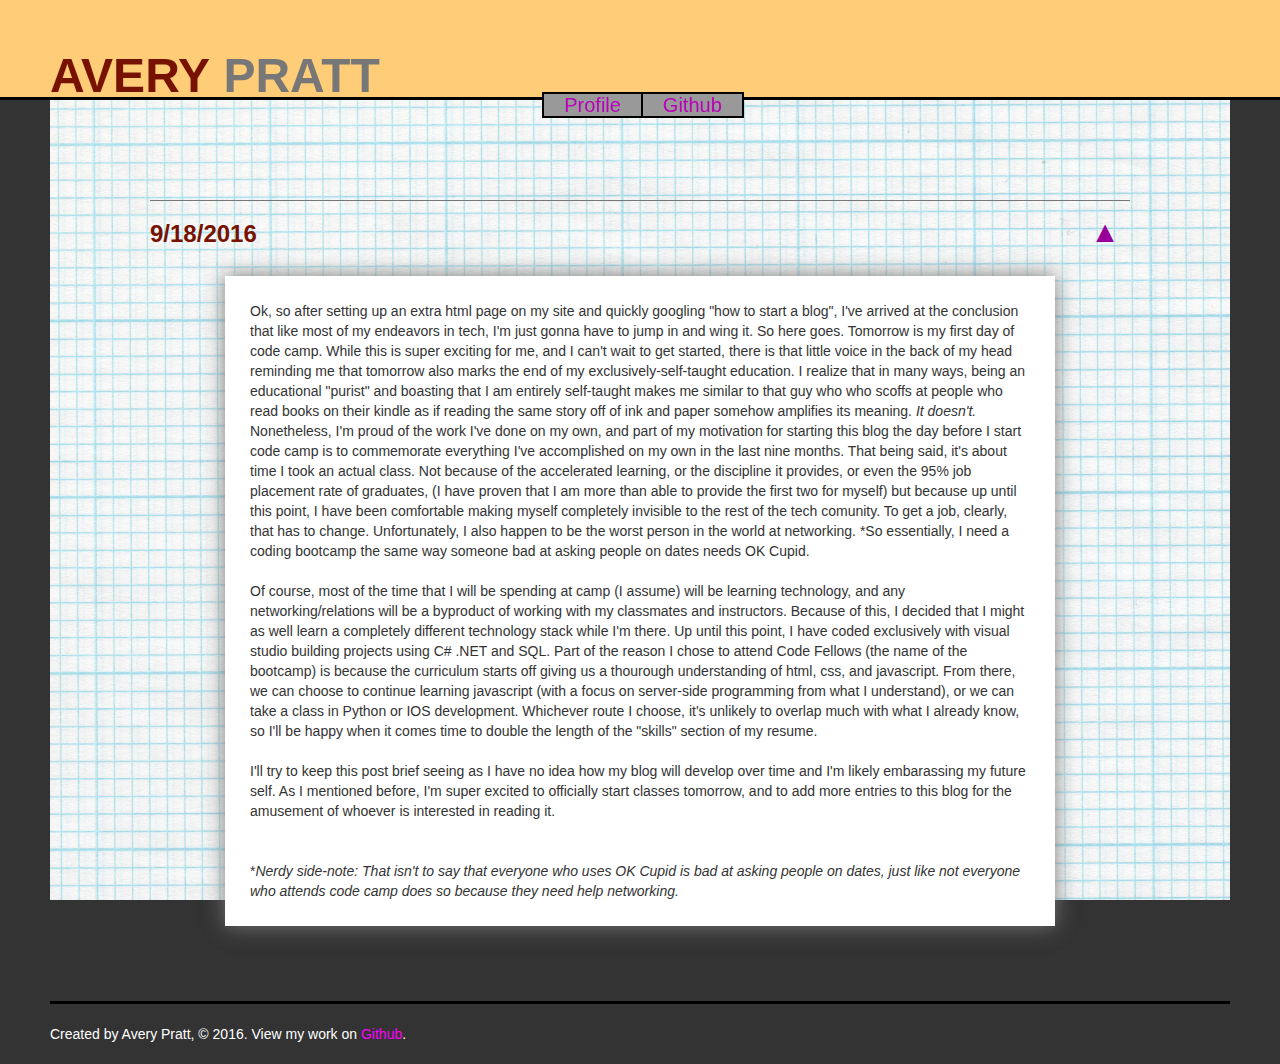
==== AveryPrattWebsite/Blog.html @ a18e326f "Add files via upload" ====
﻿<!DOCTYPE html>
<html lang="en">
<head>
    <meta charset="utf-8">
    <meta http-equiv="X-UA-Compatible" content="IE=edge">
    <meta name="viewport" content="width=device-width, initial-scale=1">
    <!-- The above 3 meta tags *must* come first in the head; any other head content must come *after* these tags -->
    <title>Avery Pratt</title>

    <meta name="viewport" content="width=device-width, initial-scale=.5">

    <!-- Bootstrap -->
    <link href="bootstrap/css/bootstrap.min.css" rel="stylesheet">

    <!-- My StyleSheet -->
    <link href="StyleSheet.css" rel="stylesheet" type="text/css" />

    <!-- HTML5 shim and Respond.js for IE8 support of HTML5 elements and media queries -->
    <!-- WARNING: Respond.js doesn't work if you view the page via file:// -->
    <!--[if lt IE 9]>
      <script src="https://oss.maxcdn.com/html5shiv/3.7.2/html5shiv.min.js"></script>
      <script src="https://oss.maxcdn.com/respond/1.4.2/respond.min.js"></script>
    <![endif]-->
</head>
<body>
    <form id="form1">
        <div id="wrapper">
            <header>
                <div id="pageTop"></div>
                <h1 id="headerTitle"><strong><span1>AVERY</span1> <span2>PRATT</span2></strong></h1>
                <div class="headerDiv">
                    <a class="headerLink" href="Index.html">Profile</a>
                    <a class="headerLink" href="https://github.com/AveryPratt" target="_blank">Github</a>
                </div>
            </header>

            <!--<div id="content">
                <div class="itemDiv">
                    <div class="titleDiv">
                        <h3 id="profileAnchor" class="title"><strong>9/18/2016</strong></h3>
                        <a class="upButton" href="#content" onclick="smoothScroll">▲</a>
                    </div>
                    <div class="contentDiv">

                    </div>
                </div>
            </div>-->

            <div id="content">
                <div class="itemDiv">
                    <div class="titleDiv">
                        <h3 id="profileAnchor" class="title"><strong>9/18/2016</strong></h3>
                        <a class="upButton" href="#content" onclick="smoothScroll">▲</a>
                    </div>
                    <div class="contentDiv">
                        Ok, so after setting up an extra html page on my site and quickly googling "how to start a blog", I've arrived at the conclusion that like most of my endeavors in tech, I'm just gonna have to jump in and wing it. So here goes. Tomorrow is my first day of code camp. While this is super exciting for me, and I can't wait to get started, there is that little voice in the back of my head reminding me that tomorrow also marks the end of my exclusively-self-taught education. I realize that in many ways, being an educational "purist" and boasting that I am entirely self-taught makes me similar to that guy who who scoffs at people who read books on their kindle as if reading the same story off of ink and paper somehow amplifies its meaning. <em>It doesn't.</em> Nonetheless, I'm proud of the work I've done on my own, and part of my motivation for starting this blog the day before I start code camp is to commemorate everything I've accomplished on my own in the last nine months. That being said, it's about time I took an actual class. Not because of the accelerated learning, or the discipline it provides, or even the 95% job placement rate of graduates, (I have proven that I am more than able to provide the first two for myself) but because up until this point, I have been comfortable making myself completely invisible to the rest of the tech comunity. To get a job, clearly, that has to change. Unfortunately, I also happen to be the worst person in the world at networking. *So essentially, I need a coding bootcamp the same way someone bad at asking people on dates needs OK Cupid. <br /><br />

                        Of course, most of the time that I will be spending at camp (I assume) will be learning technology, and any networking/relations will be a byproduct of working with my classmates and instructors. Because of this, I decided that I might as well learn a completely different technology stack while I'm there. Up until this point, I have coded exclusively with visual studio building projects using C# .NET and SQL. Part of the reason I chose to attend Code Fellows (the name of the bootcamp) is because the curriculum starts off giving us a thourough understanding of html, css, and javascript. From there, we can choose to continue learning javascript (with a focus on server-side programming from what I understand), or we can take a class in Python or IOS development. Whichever route I choose, it's unlikely to overlap much with what I already know, so I'll be happy when it comes time to double the length of the "skills" section of my resume.<br /><br />

                        I'll try to keep this post brief seeing as I have no idea how my blog will develop over time and I'm likely embarassing my future self. As I mentioned before, I'm super excited to officially start classes tomorrow, and to add more entries to this blog for the amusement of whoever is interested in reading it.<br /><br /><br />


                        *<em>Nerdy side-note: That isn't to say that everyone who uses OK Cupid is bad at asking people on dates, just like not everyone who attends code camp does so because they need help networking.</em>
                    </div>
                </div>
            </div>
            <footer>
                <p>
                    Created by Avery Pratt, © 2016. View my work on <a class="footerLink" href="https://github.com/AveryPratt" target="_blank">Github</a>.<br />
                </p>
            </footer>
        </div>
    </form>
    <script src="Scripts/jquery-3.1.0.js"></script>
    <script id="smoothScroll">
        $(".headerLinkScroll, .upButton").click(function (event) {
            event.preventDefault();
            //calculate destination place
            var dest = 0;
            if ($(this.hash).offset().top > $(document).height() - $(window).height()) {
                dest = $(document).height() - $(window).height();
            } else {
                dest = $(this.hash).offset().top;
            }
            //go to destination
            $('html, body').animate({ scrollTop: dest }, 1000, 'swing');
        });
    </script>
</body>
</html>
---- AveryPrattWebsite/StyleSheet.css ----
﻿/*body{
    background-image: url(graphpaper.jpg);
    background-attachment: fixed;
    background-color: #ffcc77;
}*/
body{
    background-color: #333333;
}

header{
    position: fixed;
    z-index: 1;
    background-color: #ffcc77;
    color: #ffffff;
    height: 100px;
    width: 100%;
    padding: 0px 50px;
    border-bottom: 3px solid #000000;
}

.headerDiv{
    margin-top: -62px;
    text-align: center;
}

footer{
    color: #ffffff;
    margin: 20px 50px;
}

#content{
    padding: 200px 100px 0px 100px;
    border-bottom: 3px solid #000000;
    background-image: url(graphpaper.jpg);
    background-attachment: fixed;
    background-size: cover;
    margin-left: 50px;
    margin-right: 50px;
}

#profilepic{
    height: 300px;
    border: 10px solid #551100;
    box-shadow: #777777 0px 0px 20px 0px;
    margin-bottom: 20px;
}

.titleDiv{
    border-top: 1px solid #777777;
}

.contentDiv{
    background-color: #ffffff;
    box-shadow: #777777 0px 0px 20px 0px;
    padding: 25px;
    margin: 75px;
}

.title{
    color: #771100;
    margin-top: -100px;
    padding-top: 120px;
    float: left;
}

.projectimg{
    height: 200px;
    float: left;
}

.project{
    font-size: 20px;
}

#resume{
    position: relative;
    width: 100%;
}

span1{
    color: #771100;
    font-family: Arial;
}

span2{
    color: #777777;
}

#headerTitle{
    font-size: 48px;
    margin: 50px 0px;
}

/*Links*/
a{
    color: #990099;
    text-decoration: none !important;
}

a:visited{
    color: #999999;
}

a:hover{
    color: #ff0000 !important;
    text-decoration: none;
}

.upButton{
    margin: 10px;
    font-size: 30px;
    float: right;
}

.upButton:visited{
    color: #990099;
}

.headerLink{
    background-color: #999999;
    color: #bb00bb;
    font-size: 20px;
    border: 2px solid #000000;
    padding: 0px 20px;
    margin-right: -6px;
}

.headerLinkScroll{
    background-color: #999999;
    color: #bb00bb;
    font-size: 20px;
    border: 2px solid #000000;
    padding: 0px 20px;
    margin-right: -6px;
}

.headerLink:visited{
    color: #dddddd;
}

.headerLinkScroll:visited{
    color: #dddddd;
}

.footerLink{
    color: #ff00ff;
}
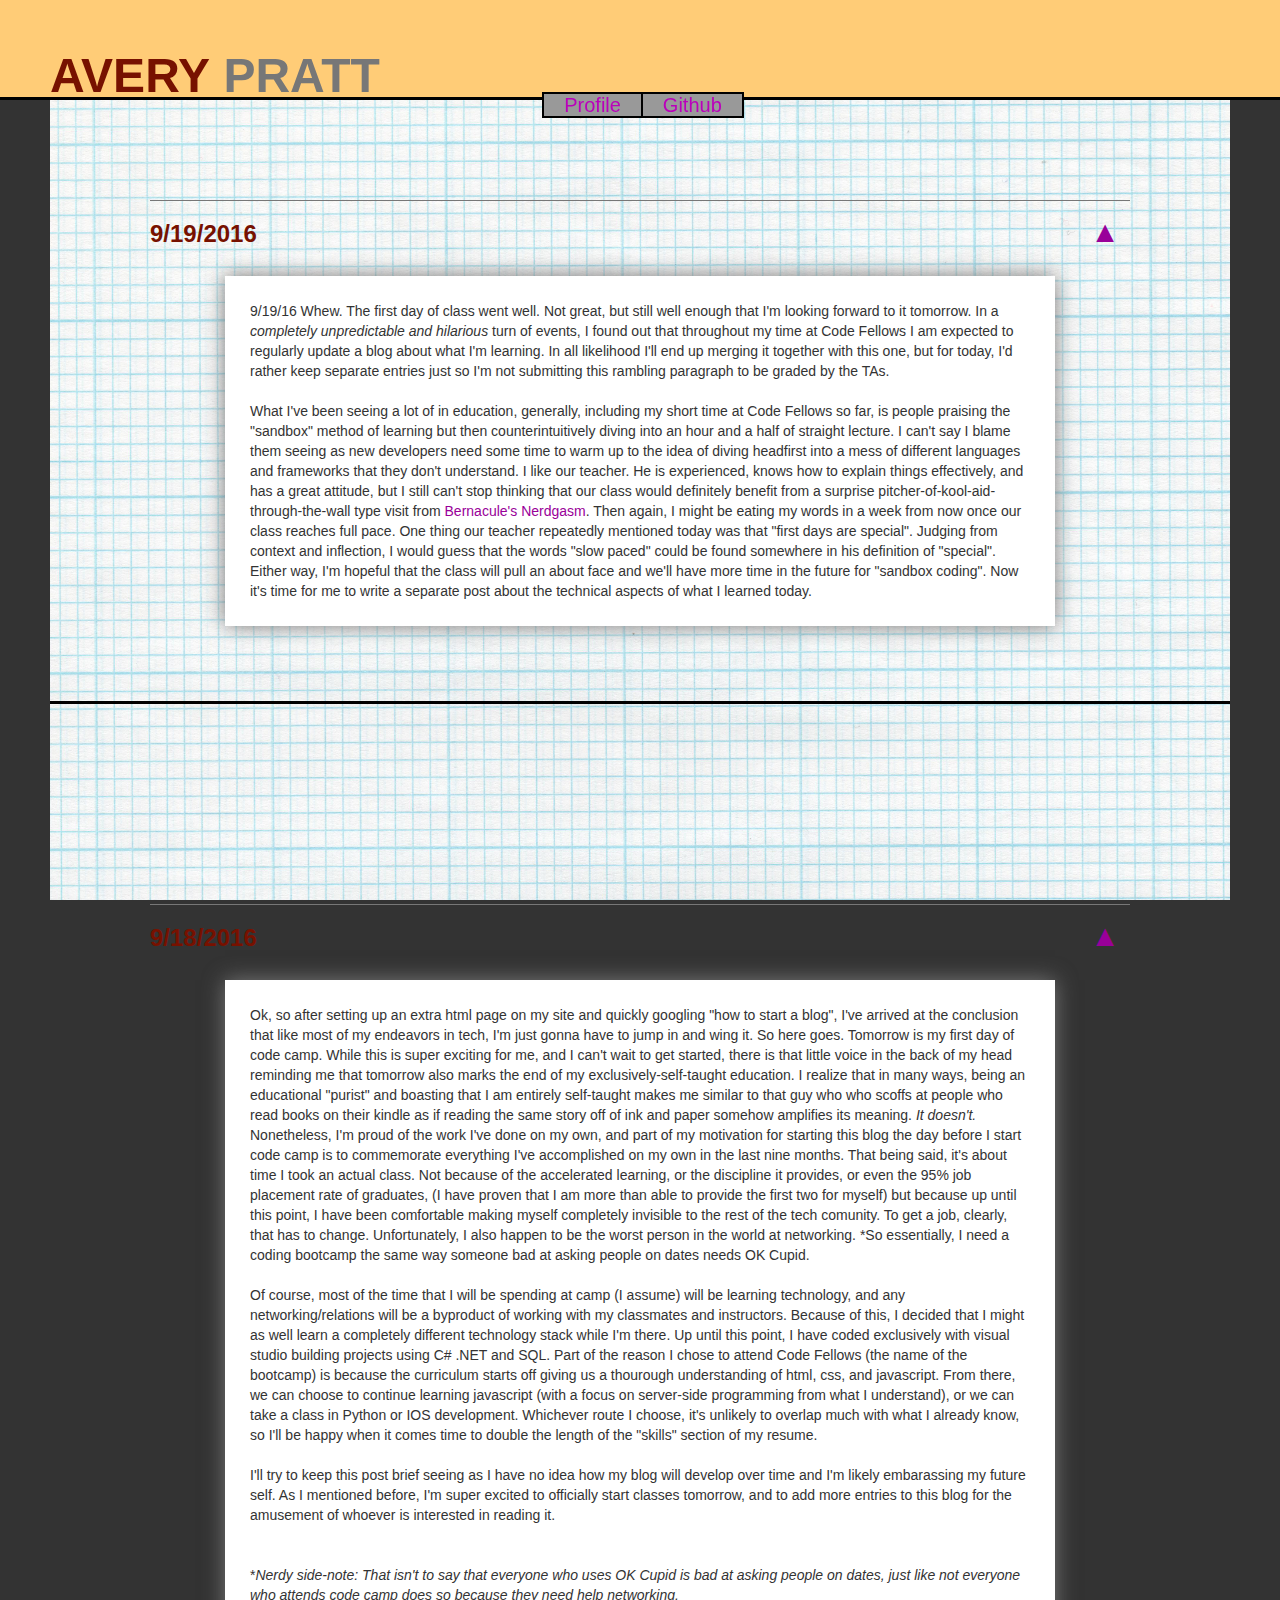
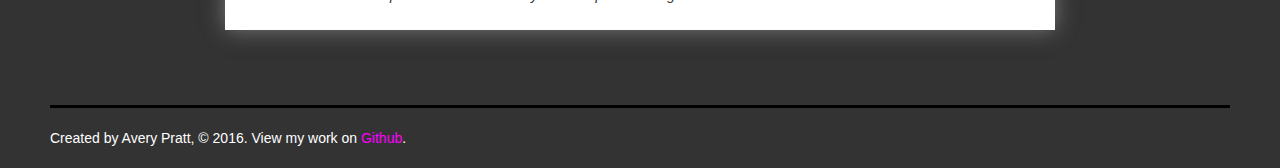
==== commit 28ee4d40: "Add files via upload" ====
--- a/AveryPrattWebsite/Blog.html
+++ b/AveryPrattWebsite/Blog.html
@@ -49,6 +49,23 @@
             <div id="content">
                 <div class="itemDiv">
                     <div class="titleDiv">
+                        <h3 id="profileAnchor" class="title"><strong>9/19/2016</strong></h3>
+                        <a class="upButton" href="#content" onclick="smoothScroll">▲</a>
+                    </div>
+                    <div class="contentDiv">
+                        9/19/16
+
+                        Whew. The first day of class went well. Not great, but still well enough that I'm looking forward to it tomorrow. In a <em>completely unpredictable and hilarious</em> turn of events, I found out that throughout my time at Code Fellows I am expected to regularly update a blog about what I'm learning. In all likelihood I'll end up merging it together with this one, but for today, I'd rather keep separate entries just so I'm not submitting this rambling paragraph to be graded by the TAs. <br /><br />
+
+                        What I've been seeing a lot of in education, generally, including my short time at Code Fellows so far, is people praising the "sandbox" method of learning but then counterintuitively diving into an hour and a half of straight lecture. I can't say I blame them seeing as new developers need some time to warm up to the idea of diving headfirst into a mess of different languages and frameworks that they don't understand. I like our teacher. He is experienced, knows how to explain things effectively, and has a great attitude, but I still can't stop thinking that our class would definitely benefit from a surprise pitcher-of-kool-aid-through-the-wall type visit from <a href="https://www.youtube.com/watch?v=Yj0G5UdBJZw&list=PLEbaEyM-xt9mVQEAXGlRRmbO2Qp_oqF-n">Bernacule's Nerdgasm</a>. Then again, I might be eating my words in a week from now once our class reaches full pace. One thing our teacher repeatedly mentioned today was that "first days are special". Judging from context and inflection, I would guess that the words "slow paced" could be found somewhere in his definition of "special". Either way, I'm hopeful that the class will pull an about face and we'll have more time in the future for "sandbox coding". Now it's time for me to write a separate post about the technical aspects of what I learned today.
+                    </div>
+                </div>
+            </div>
+
+
+            <div id="content">
+                <div class="itemDiv">
+                    <div class="titleDiv">
                         <h3 id="profileAnchor" class="title"><strong>9/18/2016</strong></h3>
                         <a class="upButton" href="#content" onclick="smoothScroll">▲</a>
                     </div>
